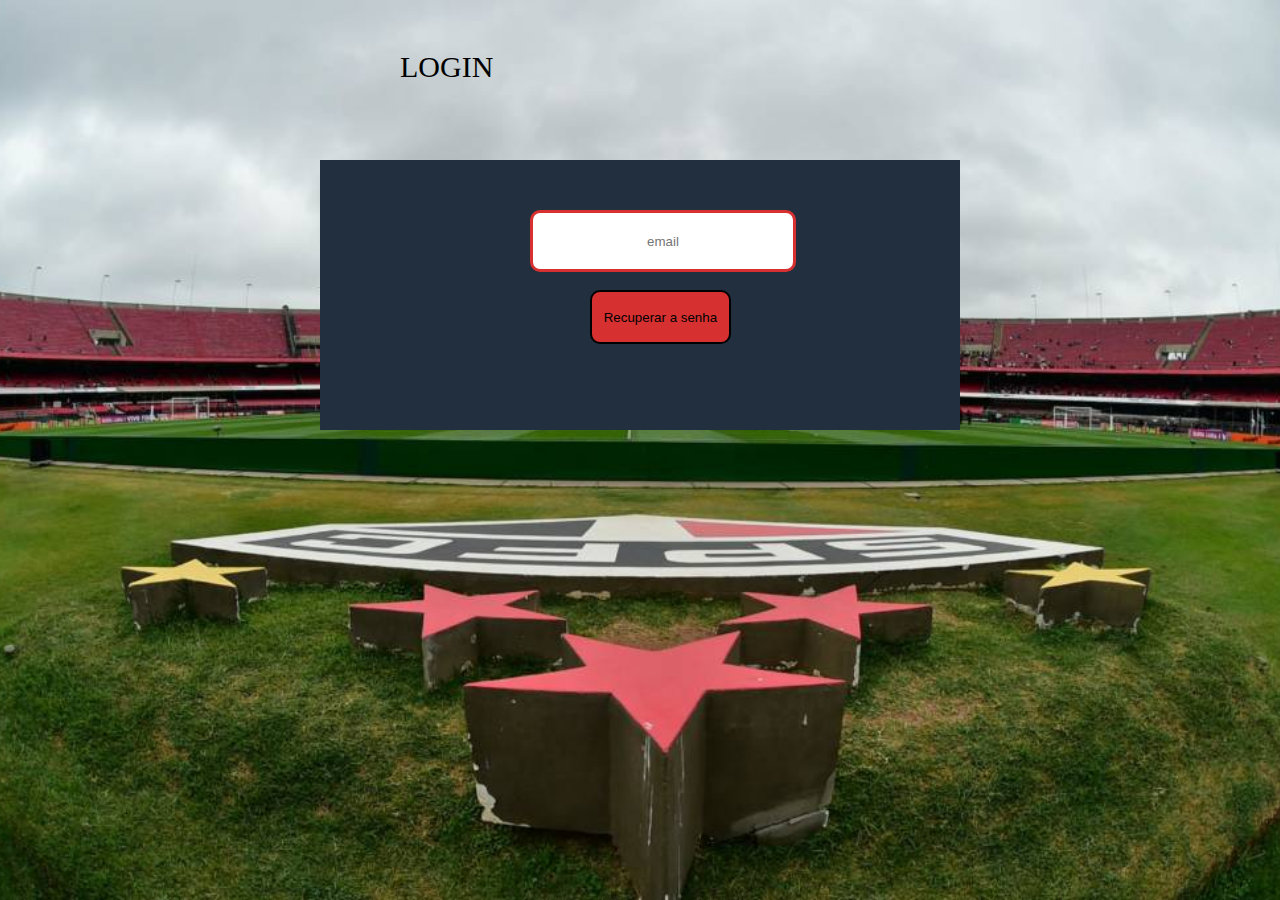
==== Projeto_SIte/esqueci_senha.html @ f05a0c4f "Foi acresentado uma pagina nova de esqueci minha senha com imagens e um novo desing" ====
<!DOCTYPE html>
<html lang="en">

<head>
    <meta charset="UTF-8">
    <meta name="viewport" content="width=device-width, initial-scale=1.0">
    <meta http-equiv="X-UA-Compatible" content="ie=edge">
    <link rel="stylesheet" href="./css/esqueci_senha.css">
    <title>Site de Vendas São Paulo Futebol Clube</title>
</head>

<body>

    <div class="imagem_fundo">


        <div class="login"> 
            
            
            <a href="usuario.html"> LOGIN </a>
        
        </div>

        
   
            <div class="dados_usuario">
                <input class type="text" placeholder="email"> <br> <br>
                <button onclick="">Recuperar a senha</button>
            </div>
       


    </div>
</body>


</html>
---- Projeto_SIte/css/esqueci_senha.css ----
body {
    margin: 0;
    padding: 0;
    border: none;
    overflow: hidden;
    overflow: scroll;
    overflow-x: hidden;
}

.imagem_fundo {
    height: 100vh;
    width: 100vw;
    background:url(../img/tela_esqueci_senha.jpg);
    background-repeat: no-repeat;
    background-size: cover;
    background-position: center;
    float: left;

}
.dados_usuario{
    background-color:rgba(34, 47, 62,1.0);
    height: 30vh;
    width: 50vw;
    margin-top: 160px;
    margin-left: 25%;
    
}
.dados_usuario input {
    height: 6vh;
    width: 20vw;
    margin-left: 210px;
    margin-top: 50px;
    border-radius: 10px;
    border-style: none;
    border: #d63031 3px solid;
    text-align: center;
}

.dados_usuario button {
    height: 20%;
    width: 22%;
    margin-left: 270px;
    border-radius: 10px;
    background-color: #d63031;
    border-style: none;
    border: black 2px solid;

}

.dados_usuario button:hover {
    background-color: black;
    color: white;
}

.login {
    height: 5%;
    width: 50%;
    float: left;
    position: relative;
    margin-left: 400px;;
    bottom: 0;
    margin-top: 50px;
     
}
 .login a {
    text-decoration: none;
    color: black;
    font-size: 30px;
 }
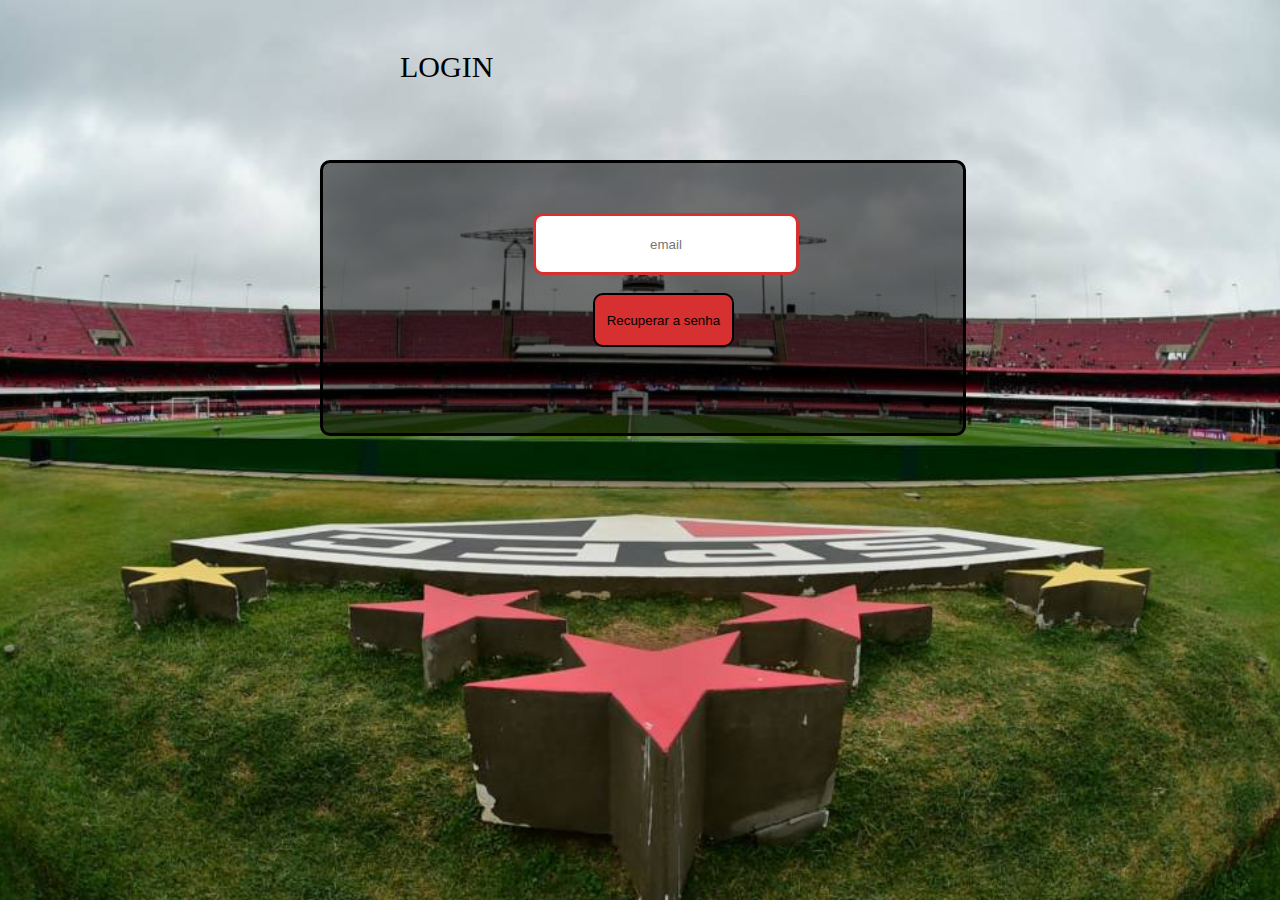
==== commit 3e3f253f: "Alterações em todos os arquivos" ====
--- a/Projeto_SIte/esqueci_senha.html
+++ b/Projeto_SIte/esqueci_senha.html
@@ -1,5 +1,5 @@
 <!DOCTYPE html>
-<html lang="en">
+<html lang="pt-br">
 
 <head>
     <meta charset="UTF-8">
--- a/Projeto_SIte/css/esqueci_senha.css
+++ b/Projeto_SIte/css/esqueci_senha.css
@@ -18,11 +18,14 @@
 
 }
 .dados_usuario{
-    background-color:rgba(34, 47, 62,1.0);
+    background-color:rgba(0, 0, 0, 0.52);
     height: 30vh;
     width: 50vw;
     margin-top: 160px;
     margin-left: 25%;
+    border-radius: 10px;
+    border-style: none;
+    border: black 3px solid;
     
 }
 .dados_usuario input {
@@ -66,4 +69,5 @@
     text-decoration: none;
     color: black;
     font-size: 30px;
- }+}
+
